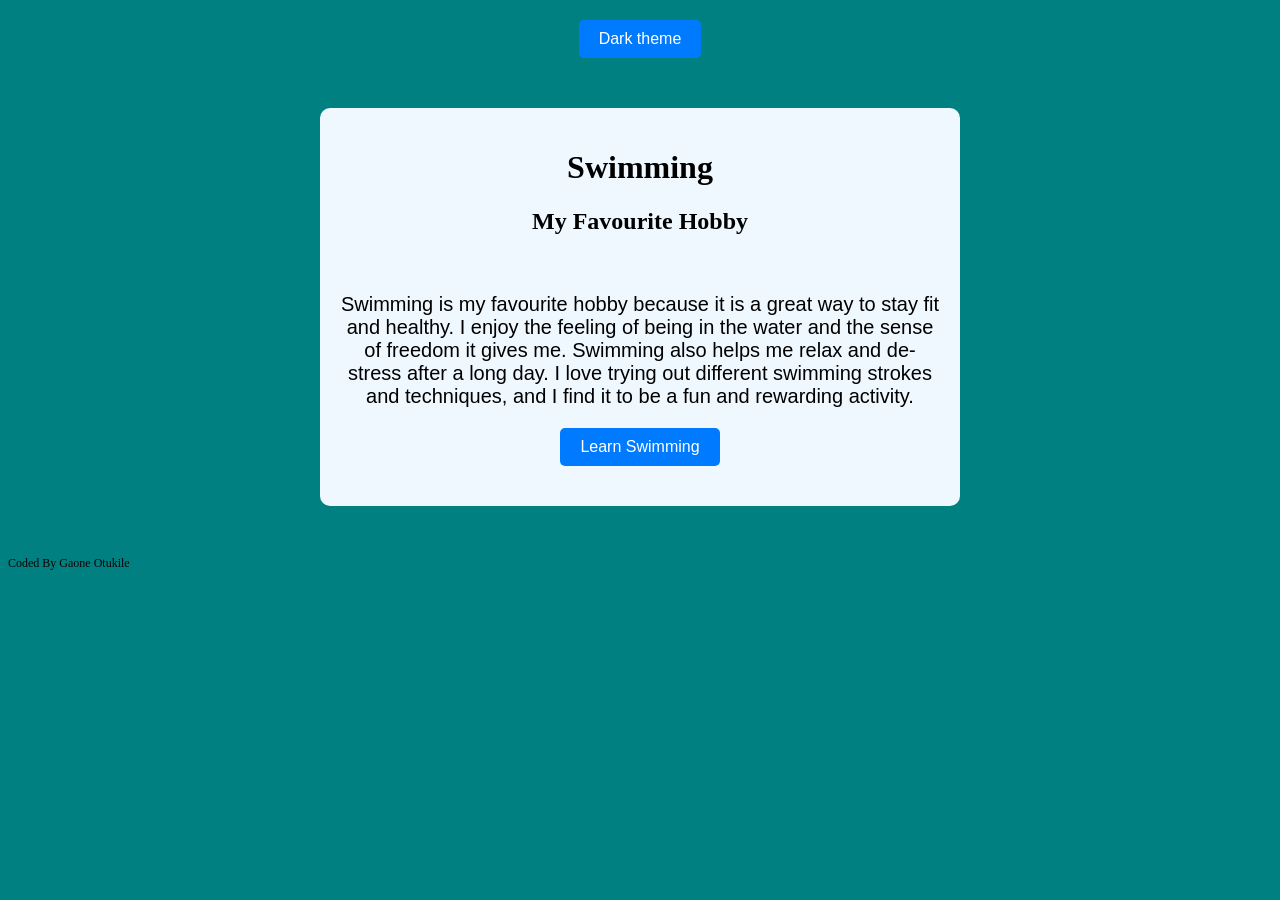
==== myHobby.html @ a1b9f643 "Initial commit: practice HTML and CSS projects" ====
<!DOCTYPE html>
<html lang="en">
<head>
    <meta charset="UTF-8">
    <meta name="viewport" content="width=device-width, initial-scale=1.0">
    <title>Swimming My Favourite Hobby</title>

    <style>
        body {
            background: teal;
        }
        h1 {
            text-align: center;

        }
        h2 {
            text-align: center;
        }
        p {
            text-align: center;
            font-size: 20px;
            font-family: Arial, Helvetica, sans-serif;
        }
        .container {
           max-width: 600px;
           background-color: aliceblue;
           padding: 20px;
           border-radius: 10px;
           margin:  50px auto;
        }
        img {
            max-width: 100%;
        }
        button {
            display: block;
            margin: 20px auto;
            padding: 10px 20px;
            font-size: 16px;
            background-color: #007BFF;
            color: white;
            border: none;
            border-radius: 5px;
            cursor: pointer;
            transition: all 150ms ease-in-out ;
        }
        footer {
            text-align: left;
            margin-top: 20px;
            font-size: 12px;
            color: #0e0202;
        }
        .theme-button {
            background-color: #007BFF;
            color: white;
            border: none;
            padding: 10px 20px;
            font-size: 16px;
            border-radius: 5px;
            cursor: pointer;
            transition: all 150ms ease-in-out ;
        }
        
        


    </style>
   
</head>
<body>
    <button class="theme-button">Dark theme</button>
     <div class="container">
    <h1>Swimming </h1>
    <h2>My Favourite Hobby</h2>
    <img src="  https://external-content.duckduckgo.com/iu/?u=https%3A%2F%2Ftse3.mm.bing.net%2Fth%2Fid%2FOIP.uaHG-e-p8c2Fbpslon0cbwHaEU%3Fpid%3DApi&f=1&ipt=b5bf0485dc5a7d88e4c72ec84e19eaaa9704f4dd507e872f28302d40a667b9ea&ipo=images  " alt="">
    <img src=" https://external-content.duckduckgo.com/iu/?u=https%3A%2F%2Ftse3.mm.bing.net%2Fth%2Fid%2FOIP.hoVjUpIMhEe7FzfbiFKYqAHaE8%3Fpid%3DApi&f=1&ipt=f1bba6d0716d82b4abf68bed25bac5327db47b86bb142021e0b730c6295477e5&ipo=images " alt="">
    <img src=" https://external-content.duckduckgo.com/iu/?u=https%3A%2F%2Ftse3.mm.bing.net%2Fth%2Fid%2FOIP.7YKEWspxd7Y8p3YavxwUfQHaHa%3Fpid%3DApi&f=1&ipt=cb60d02827aefb3a912fa962f36f7ac3c5188807d84aabe699c1de3afac9f0df&ipo=images " alt="">
    <img src="  https://external-content.duckduckgo.com/iu/?u=https%3A%2F%2Ftse3.mm.bing.net%2Fth%2Fid%2FOIP.vUIPQoAsqx3eQjo7ndKjyAHaEK%3Fpid%3DApi&f=1&ipt=5e1146cb2fd7cfdc8d596dcc435638b3a382a326ac8081ee1cdd0eb862dcedf2&ipo=images     " alt="">
    <p>Swimming is my favourite hobby because it is a great way to stay fit and healthy. I enjoy the feeling of being in the water and the sense of freedom it gives me. Swimming also helps me relax and de-stress after a long day. I love trying out different swimming strokes and techniques, and I find it to be a fun and rewarding activity.</p>
    <button>Learn Swimming</button>
        </div>
    
        
    <footer>Coded By Gaone Otukile </footer>

    <script>
        const themeButton = document.querySelector('.theme-button');
        let isDarkTheme = false;

        themeButton.addEventListener('click', function() {
            isDarkTheme = !isDarkTheme;
            if (isDarkTheme) {
                document.body.style.backgroundColor = '#1a1a1a';
                document.body.style.color = 'white';
                document.querySelector('.container').style.backgroundColor = '#333333';
                document.querySelector('.container').style.color = 'white';
                themeButton.textContent = 'Light theme';
            } else {
                document.body.style.backgroundColor = 'teal';
                document.body.style.color = 'black';
                document.querySelector('.container').style.backgroundColor = 'aliceblue';
                document.querySelector('.container').style.color = 'black';
                themeButton.textContent = 'Dark theme';
            }
        });
    </script>
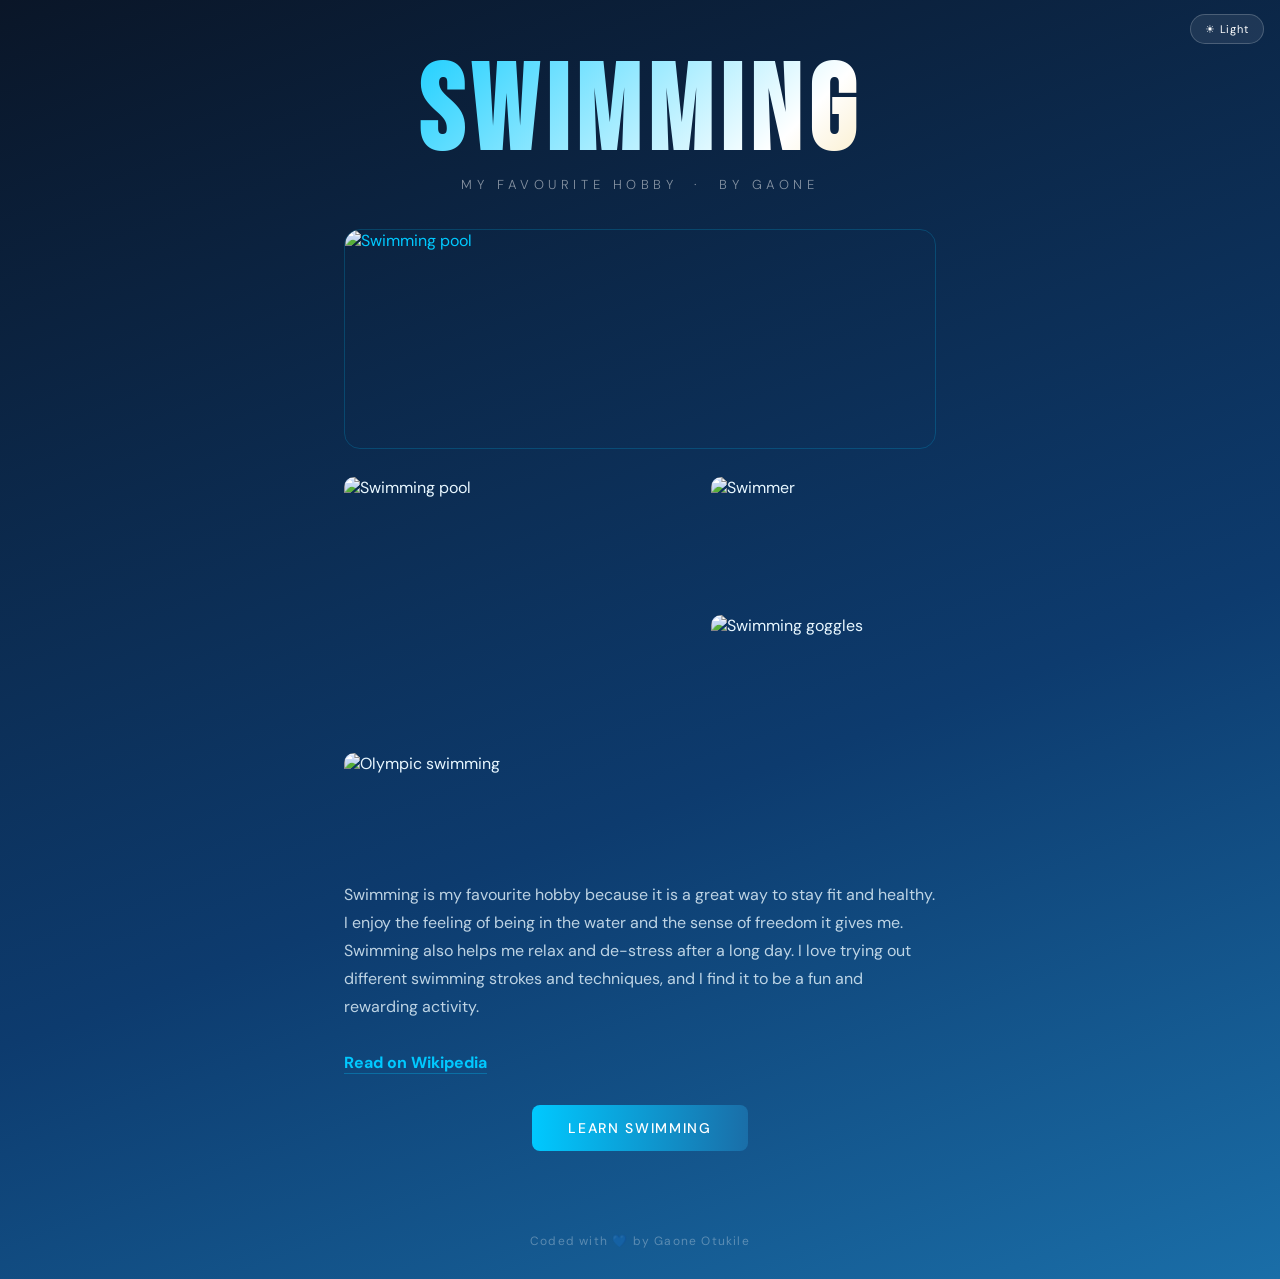
==== commit 5606bacf: "final html page" ====
--- a/myHobby.html
+++ b/myHobby.html
@@ -1,105 +1,341 @@
 <!DOCTYPE html>
 <html lang="en">
 <head>
-    <meta charset="UTF-8">
-    <meta name="viewport" content="width=device-width, initial-scale=1.0">
-    <title>Swimming My Favourite Hobby</title>
-
-    <style>
-        body {
-            background: teal;
-        }
-        h1 {
-            text-align: center;
-
-        }
-        h2 {
-            text-align: center;
-        }
-        p {
-            text-align: center;
-            font-size: 20px;
-            font-family: Arial, Helvetica, sans-serif;
-        }
-        .container {
-           max-width: 600px;
-           background-color: aliceblue;
-           padding: 20px;
-           border-radius: 10px;
-           margin:  50px auto;
-        }
-        img {
-            max-width: 100%;
-        }
-        button {
-            display: block;
-            margin: 20px auto;
-            padding: 10px 20px;
-            font-size: 16px;
-            background-color: #007BFF;
-            color: white;
-            border: none;
-            border-radius: 5px;
-            cursor: pointer;
-            transition: all 150ms ease-in-out ;
-        }
-        footer {
-            text-align: left;
-            margin-top: 20px;
-            font-size: 12px;
-            color: #0e0202;
-        }
-        .theme-button {
-            background-color: #007BFF;
-            color: white;
-            border: none;
-            padding: 10px 20px;
-            font-size: 16px;
-            border-radius: 5px;
-            cursor: pointer;
-            transition: all 150ms ease-in-out ;
-        }
-        
-        
-
-
-    </style>
-   
+<meta charset="UTF-8" />
+<meta name="viewport" content="width=device-width, initial-scale=1.0" />
+<title>Swimming — Gaone 🏊</title>
+<link href="https://fonts.googleapis.com/css2?family=Bebas+Neue&family=DM+Sans:wght@300;400;500&display=swap" rel="stylesheet" />
+<style>
+  :root {
+    --ocean-deep:  #0a1628;
+    --ocean-mid:   #0d3b6e;
+    --ocean-light: #1a6ea8;
+    --foam:        #e8f7ff;
+    --accent:      #00c9ff;
+    --gold:        #f0c040;
+    --white:       #ffffff;
+  }
+
+  * { box-sizing: border-box; margin: 0; padding: 0; }
+
+  body {
+    background: linear-gradient(160deg, var(--ocean-deep) 0%, var(--ocean-mid) 60%, var(--ocean-light) 100%);
+    font-family: 'DM Sans', sans-serif;
+    color: var(--foam);
+    min-height: 100vh;
+    overflow-x: hidden;
+    animation: bodyIn 1s ease-out both;
+  }
+
+  @keyframes bodyIn {
+    from { opacity: 0; }
+    to   { opacity: 1; }
+  }
+
+  
+  .theme-button {
+    position: fixed;
+    top: 14px;
+    right: 16px;
+    z-index: 100;
+    background: rgba(255,255,255,0.08);
+    border: 1px solid rgba(255,255,255,0.2);
+    color: var(--white);
+    font-family: 'DM Sans', sans-serif;
+    font-size: 11px;
+    letter-spacing: 0.08em;
+    padding: 7px 14px;
+    border-radius: 20px;
+    cursor: pointer;
+    backdrop-filter: blur(8px);
+    transition: all 200ms ease;
+  }
+  .theme-button:hover {
+    background: var(--accent);
+    border-color: var(--accent);
+    color: var(--ocean-deep);
+  }
+
+  
+  .container {
+    max-width: 640px;
+    margin: 0 auto;
+    padding: 60px 24px 40px;
+    animation: containerIn 0.8s 0.2s ease-out both;
+  }
+
+  @keyframes containerIn {
+    from { transform: translateY(40px); opacity: 0; }
+    to   { transform: translateY(0);    opacity: 1; }
+  }
+
+  
+  .title-block {
+    text-align: center;
+    margin-bottom: 36px;
+  }
+
+  .title-block h1 {
+    font-family: 'Bebas Neue', sans-serif;
+    font-size: clamp(72px, 18vw, 120px);
+    letter-spacing: 0.06em;
+    line-height: 0.9;
+    /* Liquid chrome gradient on the word */
+    background: linear-gradient(135deg, var(--accent) 0%, var(--white) 40%, var(--gold) 70%, var(--accent) 100%);
+    -webkit-background-clip: text;
+    -webkit-text-fill-color: transparent;
+    background-clip: text;
+    text-shadow: none;
+    animation: shimmer 4s linear infinite;
+    background-size: 200% auto;
+  }
+
+  @keyframes shimmer {
+    from { background-position: 0% center; }
+    to   { background-position: 200% center; }
+  }
+
+  .title-block h2 {
+    font-family: 'DM Sans', sans-serif;
+    font-weight: 300;
+    font-size: 13px;
+    letter-spacing: 0.35em;
+    text-transform: uppercase;
+    color: rgba(255,255,255,0.5);
+    margin-top: 8px;
+  }
+
+ 
+  .swim-intro-picture {
+    width: 100%;
+    height: 220px;
+    object-fit: cover;
+    border-radius: 16px;
+    display: block;
+    margin-bottom: 28px;
+    border: 1px solid rgba(0,201,255,0.2);
+    transition: transform 300ms ease, filter 300ms ease, box-shadow 300ms ease;
+  }
+
+  .swim-intro-picture:hover {
+    transform: scale(1.03);
+    filter: brightness(1.1) saturate(1.2);
+    box-shadow: 0 20px 60px rgba(0,201,255,0.3);
+  }
+
+  
+  .grid {
+    display: grid;
+    grid-template-columns: 1.6fr 1fr;
+    grid-template-rows: 130px 130px 100px;
+    gap: 8px;
+    margin: 0 0 28px;
+  }
+
+  
+  .grid img:nth-child(1) {
+    grid-column: 1;
+    grid-row: 1 / 3;
+  }
+
+  
+  .grid img:nth-child(2) {
+    grid-column: 2;
+    grid-row: 1;
+  }
+  .grid img:nth-child(3) {
+    grid-column: 2;
+    grid-row: 2;
+  }
+
+  
+  .grid img:nth-child(4) {
+    grid-column: 1 / 3;
+    grid-row: 3;
+  }
+
+  .grid img {
+    width: 100%;
+    height: 100%;
+    object-fit: cover;
+    border-radius: 10px;
+    display: block;
+    /* transition on element — plays both in AND out */
+    transition: transform 280ms cubic-bezier(0.34,1.56,0.64,1),
+                box-shadow 280ms ease,
+                filter 280ms ease;
+    cursor: pointer;
+  }
+
+ 
+  .grid img:nth-child(1):hover {
+    transform: scale(1.06) rotate(-2deg);
+    box-shadow: 0 20px 50px rgba(0,201,255,0.5);
+    filter: saturate(1.4) brightness(1.05);
+    z-index: 5;
+    position: relative;
+  }
+
+  .grid img:nth-child(2):hover {
+    transform: scale(1.12) translateX(-6px);
+    box-shadow: -10px 10px 30px rgba(0,0,0,0.5);
+    filter: contrast(1.2);
+    z-index: 5;
+    position: relative;
+  }
+
+  .grid img:nth-child(3):hover {
+    transform: scale(1.12) translateX(-6px);
+    box-shadow: -10px -10px 30px rgba(240,192,64,0.4);
+    filter: brightness(1.15) saturate(1.3);
+    z-index: 5;
+    position: relative;
+  }
+
+  .grid img:nth-child(4):hover {
+    transform: scaleY(1.18) scaleX(1.02);
+    box-shadow: 0 0 50px rgba(0,201,255,0.4);
+    filter: saturate(1.5) brightness(1.08);
+    z-index: 5;
+    position: relative;
+  }
+
+
+  p {
+    font-size: 16px;
+    line-height: 1.75;
+    color: rgba(232,247,255,0.8);
+    margin-bottom: 28px;
+  }
+
+  a {
+    color: var(--accent);
+    text-decoration: none;
+    border-bottom: 1px solid rgba(0,201,255,0.3);
+    transition: border-color 150ms ease, color 150ms ease;
+  }
+
+  a:hover {
+    color: var(--gold);
+    border-color: var(--gold);
+  }
+
+  
+  .learn-btn {
+    display: block;
+    margin: 0 auto 10px;
+    background: linear-gradient(90deg, var(--accent), var(--ocean-light));
+    color: var(--white);
+    font-family: 'DM Sans', sans-serif;
+    font-size: 14px;
+    font-weight: 500;
+    letter-spacing: 0.12em;
+    text-transform: uppercase;
+    border: none;
+    border-radius: 8px;
+    padding: 14px 36px;
+    cursor: pointer;
+    transition: transform 200ms ease, box-shadow 200ms ease, filter 200ms ease;
+  }
+
+  .learn-btn:hover {
+    transform: translateY(-3px) scale(1.03);
+    box-shadow: 0 10px 30px rgba(0,201,255,0.45);
+    filter: brightness(1.1);
+  }
+
+  
+  footer {
+    text-align: center;
+    margin-top: 32px;
+    font-size: 12px;
+    letter-spacing: 0.1em;
+    color: rgba(255,255,255,0.3);
+    padding-bottom: 30px;
+  }
+
+ 
+  body.light {
+    background: linear-gradient(160deg, #cceeff 0%, #e8f7ff 60%, #ffffff 100%);
+    color: var(--ocean-deep);
+  }
+
+  body.light .title-block h2 { color: var(--ocean-mid); }
+  body.light p { color: var(--ocean-deep); }
+  body.light footer { color: rgba(10,22,40,0.4); }
+
+  body.light .theme-button {
+    background: rgba(10,22,40,0.08);
+    border-color: rgba(10,22,40,0.2);
+    color: var(--ocean-deep);
+  }
+
+  body.light .swim-intro-picture {
+    border-color: rgba(0,100,180,0.2);
+  }
+
+  
+  @media (max-width: 440px) {
+    .grid {
+      grid-template-columns: 1fr 1fr;
+      grid-template-rows: 110px 110px 90px;
+    }
+    .grid img:nth-child(1) { grid-column: 1; grid-row: 1; }
+    .grid img:nth-child(4) { grid-column: 1 / 3; grid-row: 3; }
+  }
+</style>
 </head>
 <body>
-    <button class="theme-button">Dark theme</button>
-     <div class="container">
-    <h1>Swimming </h1>
-    <h2>My Favourite Hobby</h2>
-    <img src="  https://external-content.duckduckgo.com/iu/?u=https%3A%2F%2Ftse3.mm.bing.net%2Fth%2Fid%2FOIP.uaHG-e-p8c2Fbpslon0cbwHaEU%3Fpid%3DApi&f=1&ipt=b5bf0485dc5a7d88e4c72ec84e19eaaa9704f4dd507e872f28302d40a667b9ea&ipo=images  " alt="">
-    <img src=" https://external-content.duckduckgo.com/iu/?u=https%3A%2F%2Ftse3.mm.bing.net%2Fth%2Fid%2FOIP.hoVjUpIMhEe7FzfbiFKYqAHaE8%3Fpid%3DApi&f=1&ipt=f1bba6d0716d82b4abf68bed25bac5327db47b86bb142021e0b730c6295477e5&ipo=images " alt="">
-    <img src=" https://external-content.duckduckgo.com/iu/?u=https%3A%2F%2Ftse3.mm.bing.net%2Fth%2Fid%2FOIP.7YKEWspxd7Y8p3YavxwUfQHaHa%3Fpid%3DApi&f=1&ipt=cb60d02827aefb3a912fa962f36f7ac3c5188807d84aabe699c1de3afac9f0df&ipo=images " alt="">
-    <img src="  https://external-content.duckduckgo.com/iu/?u=https%3A%2F%2Ftse3.mm.bing.net%2Fth%2Fid%2FOIP.vUIPQoAsqx3eQjo7ndKjyAHaEK%3Fpid%3DApi&f=1&ipt=5e1146cb2fd7cfdc8d596dcc435638b3a382a326ac8081ee1cdd0eb862dcedf2&ipo=images     " alt="">
-    <p>Swimming is my favourite hobby because it is a great way to stay fit and healthy. I enjoy the feeling of being in the water and the sense of freedom it gives me. Swimming also helps me relax and de-stress after a long day. I love trying out different swimming strokes and techniques, and I find it to be a fun and rewarding activity.</p>
-    <button>Learn Swimming</button>
-        </div>
-    
-        
-    <footer>Coded By Gaone Otukile </footer>
-
-    <script>
-        const themeButton = document.querySelector('.theme-button');
-        let isDarkTheme = false;
-
-        themeButton.addEventListener('click', function() {
-            isDarkTheme = !isDarkTheme;
-            if (isDarkTheme) {
-                document.body.style.backgroundColor = '#1a1a1a';
-                document.body.style.color = 'white';
-                document.querySelector('.container').style.backgroundColor = '#333333';
-                document.querySelector('.container').style.color = 'white';
-                themeButton.textContent = 'Light theme';
-            } else {
-                document.body.style.backgroundColor = 'teal';
-                document.body.style.color = 'black';
-                document.querySelector('.container').style.backgroundColor = 'aliceblue';
-                document.querySelector('.container').style.color = 'black';
-                themeButton.textContent = 'Dark theme';
-            }
-        });
-    </script>+
+<button class="theme-button">☀ Light</button>
+
+<div class="container">
+
+  <div class="title-block">
+    <h1>SWIMMING</h1>
+    <h2>My Favourite Hobby &nbsp;·&nbsp; By Gaone</h2>
+  </div>
+
+  <a href="https://en.wikipedia.org/wiki/Swimming" target="_blank">
+    <img
+      src="https://external-content.duckduckgo.com/iu/?u=https%3A%2F%2Ftse3.mm.bing.net%2Fth%2Fid%2FOIP.uaHG-e-p8c2Fbpslon0cbwHaEU%3Fpid%3DApi&f=1&ipt=b5bf0485dc5a7d88e4c72ec84e19eaaa9704f4dd507e872f28302d40a667b9ea&ipo=images"
+      alt="Swimming pool"
+      class="swim-intro-picture"
+    />
+  </a>
+
+  
+  <div class="grid">
+    <img src="https://external-content.duckduckgo.com/iu/?u=https%3A%2F%2Ftse3.mm.bing.net%2Fth%2Fid%2FOIP.uaHG-e-p8c2Fbpslon0cbwHaEU%3Fpid%3DApi&f=1&ipt=b5bf0485dc5a7d88e4c72ec84e19eaaa9704f4dd507e872f28302d40a667b9ea&ipo=images" alt="Swimming pool" />
+    <img src="https://external-content.duckduckgo.com/iu/?u=https%3A%2F%2Ftse3.mm.bing.net%2Fth%2Fid%2FOIP.hoVjUpIMhEe7FzfbiFKYqAHaE8%3Fpid%3DApi&f=1&ipt=f1bba6d0716d82b4abf68bed25bac5327db47b86bb142021e0b730c6295477e5&ipo=images" alt="Swimmer" />
+    <img src="https://external-content.duckduckgo.com/iu/?u=https%3A%2F%2Ftse3.mm.bing.net%2Fth%2Fid%2FOIP.7YKEWspxd7Y8p3YavxwUfQHaHa%3Fpid%3DApi&f=1&ipt=cb60d02827aefb3a912fa962f36f7ac3c5188807d84aabe699c1de3afac9f0df&ipo=images" alt="Swimming goggles" />
+    <img src="https://external-content.duckduckgo.com/iu/?u=https%3A%2F%2Ftse3.mm.bing.net%2Fth%2Fid%2FOIP.vUIPQoAsqx3eQjo7ndKjyAHaEK%3Fpid%3DApi&f=1&ipt=5e1146cb2fd7cfdc8d596dcc435638b3a382a326ac8081ee1cdd0eb862dcedf2&ipo=images" alt="Olympic swimming" />
+  </div>
+
+  <p>
+    Swimming is my favourite hobby because it is a great way to stay fit and healthy.
+    I enjoy the feeling of being in the water and the sense of freedom it gives me.
+    Swimming also helps me relax and de-stress after a long day. I love trying out
+    different swimming strokes and techniques, and I find it to be a fun and rewarding activity.
+    <br /><br />
+     <a href="https://en.wikipedia.org/wiki/Swimming" target="_blank"><strong>Read on Wikipedia</strong></a>
+  </p>
+
+  <button class="learn-btn">Learn Swimming</button>
+
+</div>
+
+<footer>Coded with 💙 by Gaone Otukile</footer>
+
+<script>
+  const themeBtn = document.querySelector('.theme-button');
+  const body = document.body;
+
+  themeBtn.addEventListener('click', function () {
+    body.classList.toggle('light');
+    themeBtn.textContent = body.classList.contains('light') ? '🌙 Dark' : '☀ Light';
+  });
+</script>
+
+</body>
+</html>
